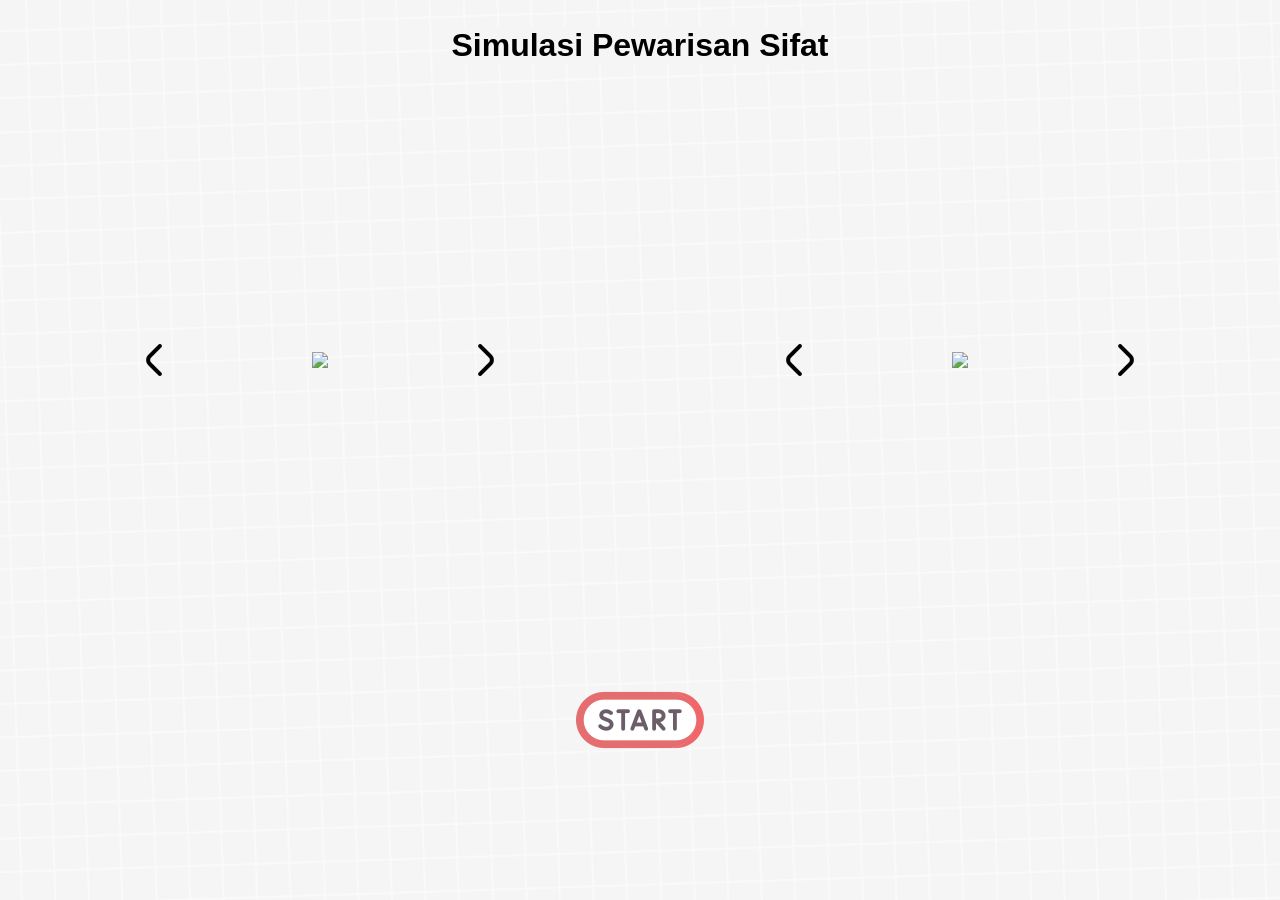
==== index.html @ ecbce13b "Add files via upload" ====
<!DOCTYPE html>
<html lang="en">
  <head>
    <meta charset="UTF-8" />
    <meta name="viewport" content="width=device-width, initial-scale=1.0" />
    <title>MahedaLabs - Hukum Mendel</title>
    <link rel="icon" href="images/icon.png" type="image/x-icon" />
  </head>
  <style>
    * {
      margin: 0;
      padding: 0;
      box-sizing: border-box;
      outline: none;
      border: none;
      text-decoration: none;
    }

    body {
      font-family: "Fredoka", sans-serif;
      background-color: whitesmoke;
      /* #212a3e; */
      color: black;
      background-repeat: no-repeat;
      background-attachment: fixed;
      background-size: cover;
    }

    bg {
      position: fixed;
      top: 50%;
      left: 50%;
      z-index: -2;
      transform: translate(-50%, -50%);
    }
    button {
      border: none;
      cursor: pointer;
      appearance: none;
      background-color: inherit;
      transition: transform 0.7s ease-in-out;
    }

    .Title {
      background-color: whitesmoke;
      position: fixed;
      top: 5%;
      left: 50%;
      z-index: -2;
      transform: translate(-50%, -50%);
      text-align: center;
    }

    #sifat1 {
      max-width: 20%;
      position: fixed;
      top: 40%;
      left: 25%;
      z-index: -2;
      transform: translate(-50%, -50%);
    }
    #sifat2 {
      max-width: 20%;
      position: fixed;
      top: 40%;
      left: 75%;
      z-index: -2;
      transform: translate(-50%, -50%);
    }

    .next1 {
      position: fixed;
      top: 40%;
      left: 38%;
      z-index: -2;
      transform: translate(-50%, -50%);
    }
    .back1 {
      position: fixed;
      top: 40%;
      left: 12%;
      z-index: -2;
      transform: translate(-50%, -50%) rotate(180deg);
    }
    .next2 {
      position: fixed;
      top: 40%;
      left: 88%;
      z-index: -2;
      transform: translate(-50%, -50%);
    }
    .back2 {
      position: fixed;
      top: 40%;
      left: 62%;
      z-index: -2;
      transform: translate(-50%, -50%) rotate(180deg);
    }
    .start {
      position: fixed;
      max-width: 20%;
      top: 80%;
      left: 50%;
      z-index: -2;
      transform: translate(-50%, -50%);
    }

    /* popup */
    .container {
      margin-left: 5%;
      margin-right: 5%;
      margin-top: 3%;
      margin-bottom: 3%;
      border: 5px solid white;
      border-top-left-radius: 4px;
      border-top-right-radius: 4px;
      background-color: whitesmoke;
    }

    /* Container for columns and the top "toolbar" */
    .row {
      padding: 10px;
      background: white;
      border-top-left-radius: 4px;
      border-top-right-radius: 4px;
    }

    /* Create three unequal columns that floats next to each other */
    .column {
      float: left;
    }

    .left {
      width: 15%;
    }

    .right {
      width: 10%;
    }

    .middle {
      width: 75%;
    }

    /* Clear floats after the columns */
    .row:after {
      content: "";
      display: table;
      clear: both;
    }

    /* Three dots */
    .dot {
      margin-top: 4px;
      height: 20px;
      width: 20px;
      background-color: white;
      border-radius: 50%;
      display: inline-block;
    }

    .close {
      margin-right: 20px;
      max-width: 30px;
      display: inline-block;
    }

    /* Style the input field */
    .judul {
      width: 100%;
      border-radius: 3px;
      border: none;
      background-color: #666;
      margin-top: 0px;
      height: 30px;
      color: white;
      padding: 5px;
      text-align: center;
    }

    /* Page content */
    .content {
      padding: 10px;
    }
  </style>
  <body style="background-image: url('images/bsquare.png')" ;>
    <div class="Title" style="font-size: xx-large; font-weight: bold">
      <p>Simulasi Pewarisan Sifat</p>
    </div>
    <img id="sifat1" src="images/iStart.png" />
    <button>
      <img class="back1" id="idBack1" src="images/right.png" />
    </button>
    <button>
      <img class="next1" id="idNext1" src="images/right.png" />
    </button>
    <img id="sifat2" src="images/iStart.png" />
    <button>
      <img class="back2" id="idBack2" src="images/right.png" />
    </button>
    <button>
      <img class="next2" id="idNext2" src="images/right.png" />
    </button>
    <button>
      <img class="start" id="idstart" src="images/btStart.png" />
    </button>

    <!-- popup -->

    <div class="container">
      <div class="row">
        <div class="column left">
          <span class="dot" style="background: #ed594a"></span>
          <span class="dot" style="background: #fdd800"></span>
          <span class="dot" style="background: #5ac05a"></span>
        </div>
        <div class="column middle">
          <p class="judul" style="font-size: large">Hasil Persilangan</p>
        </div>
        <div class="column right">
          <div style="float: right">
            <button>
              <img class="close" id="idclose" src="images/btClose.png" />
            </button>
          </div>
        </div>
      </div>

      <div class="content" style="height: 75vh">
        <div class="row">
          <div style="display: flex">
            <div style="flex: 25%; padding: 10px; text-align: right">
              <br />
              <br />
              <p style="font-size: large; font-weight: bolder">Parental :</p>
              <p></p>
              <p></p>
              <p style="font-size: large; font-weight: bold">Gamet :</p>
            </div>

            <div style="flex: 35%; padding: 10px; text-align: right">
              <br />
              <br />
              <p id="infoP1" style="font-size: large"></p>
              <p id="infoKrom1" style="font-weight: bolder"></p>
              <p id="infoGam1a" style="font-size: large; font-weight: bold"></p>
              <p id="infoGam1b" style="font-size: large; font-weight: bold"></p>
            </div>
            <div style="flex: 5%; padding: 10px; text-align: center">
              <br />
              <br />
              <p style="font-size: large">&gt;&lt;</p>
              <p style="font-weight: bolder">&gt;&lt;</p>
            </div>
            <div style="flex: 35%; padding: 10px; text-align: left">
              <br />
              <br />
              <p id="infoP2" style="font-size: large"></p>
              <p id="infoKrom2" style="font-weight: bolder"></p>
              <p id="infoGam2a" style="font-size: large; font-weight: bold"></p>
              <p id="infoGam2b" style="font-size: large; font-weight: bold"></p>
            </div>
          </div>

          <div style="display: flex">
            <div style="flex: 25%; padding: 10px; text-align: right">
              <p style="font-size: large; font-weight: bolder">Genotipe :</p>
              <p style="font-size: large; font-weight: bolder">Fenotipe :</p>
              <p></p>
              <br />
              <br />
            </div>
            <div style="flex: 75%; padding: 10px; text-align: center">
              <p id="infoGen" style="font-size: large"></p>
              <p id="infoFen" style="font-weight: bolder"></p>
              <p></p>
              <br />
              <br />
            </div>
          </div>
        </div>
      </div>
    </div>

    <script>
      const btB1 = document.querySelector(".back1");
      const btN1 = document.querySelector(".next1");
      const btB2 = document.querySelector(".back2");
      const btN2 = document.querySelector(".next2");

      const btSilang = document.querySelector(".start");
      const btClose = document.querySelector(".close");

      const popuphasil = document.querySelector(".container");
      popuphasil.hidden = true;

      // text info
      var P1 = document.getElementById("infoP1");
      var P2 = document.getElementById("infoP2");
      var krom1 = document.getElementById("infoKrom1");
      var krom2 = document.getElementById("infoKrom2");
      var gmt1a = document.getElementById("infoGam1a");
      var gmt2a = document.getElementById("infoGam2a");
      var gmt1b = document.getElementById("infoGam1b");
      var gmt2b = document.getElementById("infoGam2b");
      var Gntp = document.getElementById("infoGen");
      var Fntp = document.getElementById("infoFen");

      var iS1 = document.getElementById("sifat1");
      var iS2 = document.getElementById("sifat2");
      var sampel1 = 0;
      var sampel2 = 0;
      var ba = 7;
      var bb = 0;
      const iSampel = [
        "images/1_Semangka_B.png",
        "images/1_Semangka_Bb.png",
        "images/1_Semangka_b_.png",
        "images/1_Semangka_S.png",
        "images/1_Semangka_Ss.png",
        "images/1_Semangka_s_.png",
        "images/2_Semangka_BM.png",
        "images/2_Semangka_BMm.png",
      ];

      const tSampel = [
        "Semangka Berbuah Bulat",
        "Semangka Berbuah Bulat",
        "Semangka Berbuah Lonjong",
        "Semangka Berbiji Sedikit",
        "Semangka Berbiji Sedikit",
        "Semangka Berbiji Banyak",
        "Semangka Manis Berbuah Bulat",
        "Semangka Manis Berbuah Bulat",
      ];

      const Krom = ["BB", "Bb", "bb", "SS", "Ss", "ss", "BBMN", "BMBm"];
      const Gamet = ["B", "Bb", "b", "S", "Ss", "s", "BM", "BMBm"];
      const hasil = [];
      const hasilftp = [];
      var hasil1 = "kosong";
      var hasil2 = 0;

      function fChoose(b, s) {
        if (s == 1) {
          if (b == 1) {
            sampel1 = sampel1 + 1;
            if (sampel1 >= ba) {
              sampel1 = bb + 1;
            }
          }
          if (b == 0) {
            sampel1 = sampel1 - 1;
            if (sampel1 <= bb) {
              sampel1 = ba - 1;
            }
          }
          iS1.src = iSampel[sampel1 - 1];
        }

        if (s == 2) {
          if (b == 1) {
            sampel2 = sampel2 + 1;
            if (sampel2 >= ba) {
              sampel2 = bb + 1;
            }
          }
          if (b == 0) {
            sampel2 = sampel2 - 1;
            if (sampel2 <= bb) {
              sampel2 = ba - 1;
            }
          }
          iS2.src = iSampel[sampel2 - 1];
        }
      }

      function silang(a, b) {
        gamet1 = Array.from(a);
        gamet2 = Array.from(b);

        hasil.length = 0;
        hasilftp.length = 0;
        var n = gamet1.length;
        var m = gamet2.length;
        for (let i = 0; i < n; i++) {
          for (let j = 0; j < m; j++) {
            if (gamet1[i] <= gamet2[j]) {
              hasil1 = gamet1[i] + gamet2[j];
            } else {
              hasil1 = gamet2[j] + gamet1[i];
            }
            // if (hasil1 == hasil[hasil.length - 1]) {
            // } else {
            hasil.push(hasil1);
            hasil2 = Krom.findIndex((x) => x == hasil1);
            hasilftp.push(tSampel[hasil2]);
            // }
          }
        }

        P1.textContent = tSampel[sampel1 - 1];
        P2.textContent = tSampel[sampel2 - 1];
        krom1.textContent = Gamet[sampel1 - 1];
        krom2.textContent = Gamet[sampel2 - 1];
        gmt1a.textContent = gamet1[0];
        gmt1b.textContent = gamet1[1];
        gmt2a.textContent = gamet2[0];
        gmt2b.textContent = gamet2[1];
        Gntp.textContent = Array.from(hasil);
        Fntp.textContent = Array.from(hasilftp);
      }

      btN1.addEventListener("click", function () {
        fChoose(1, 1);
      });
      btB1.addEventListener("click", function () {
        fChoose(0, 1);
      });
      btN2.addEventListener("click", function () {
        fChoose(1, 2);
      });
      btB2.addEventListener("click", function () {
        fChoose(0, 2);
      });

      btSilang.addEventListener("click", function () {
        if (Math.abs(sampel1 - sampel2) >= 3) {
          alert("Proses Persilangan Gagal, Sampel Sifat Tidak Berhubungan.");
          sampel1 = 0;
          sampel2 = 0;
          iS1.src = "images/_start.png";
          iS2.src = "images/_start.png";
        } else {
          silang(Gamet[sampel1 - 1], Gamet[sampel2 - 1]);
          popuphasil.hidden = false;
        }
      });

      btClose.addEventListener("click", function () {
        popuphasil.hidden = true;
        sampel1 = 0;
        sampel2 = 0;
        iS1.src = "images/_start.png";
        iS2.src = "images/_start.png";
      });
    </script>
  </body>
</html>
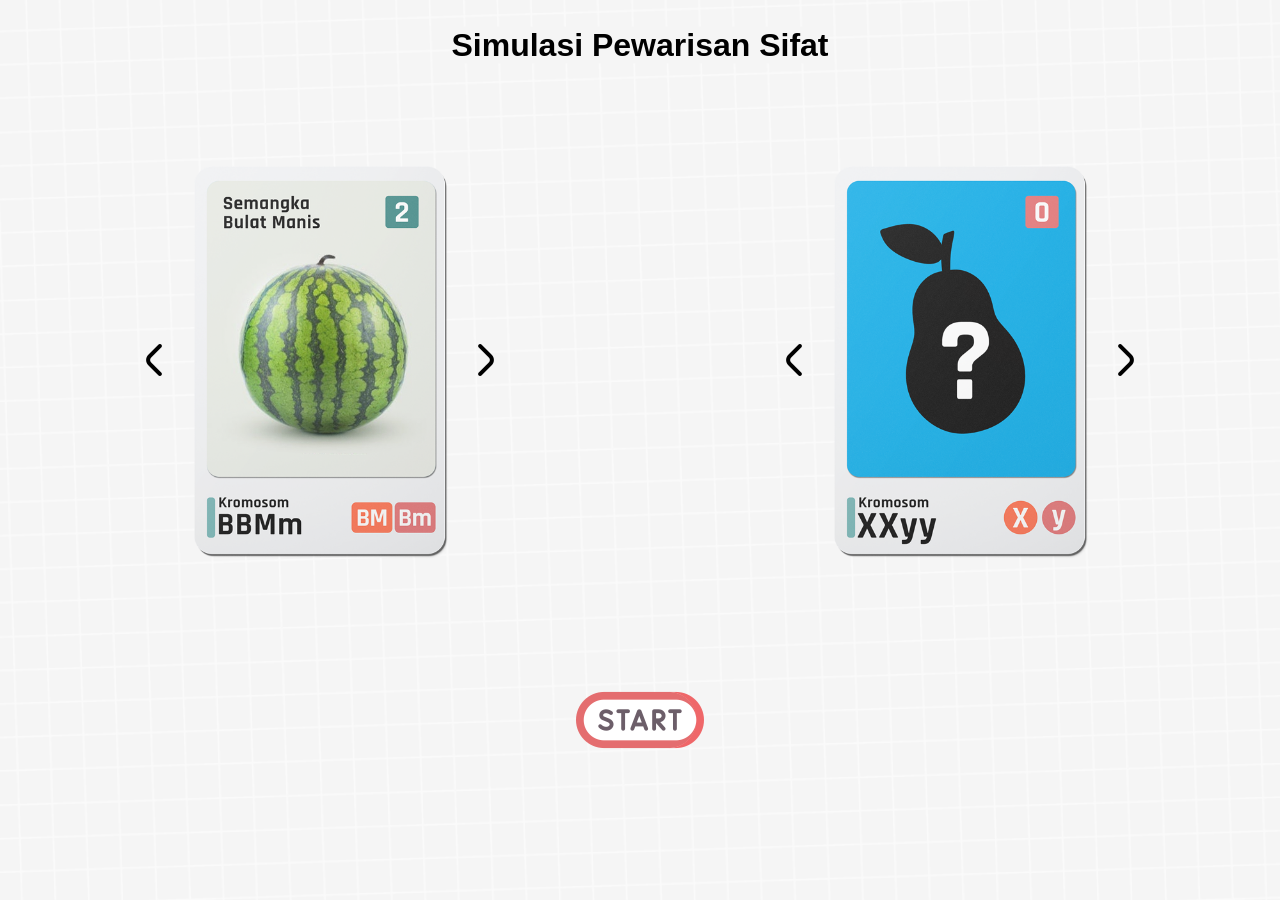
==== commit 8d6d27d9: "Update index.html" ====
--- a/index.html
+++ b/index.html
@@ -187,7 +187,7 @@
     <div class="Title" style="font-size: xx-large; font-weight: bold">
       <p>Simulasi Pewarisan Sifat</p>
     </div>
-    <img id="sifat1" src="images/iStart.png" />
+    <img id="sifat1" src="images/2_Semangka_BMm.png" />
     <button>
       <img class="back1" id="idBack1" src="images/right.png" />
     </button>
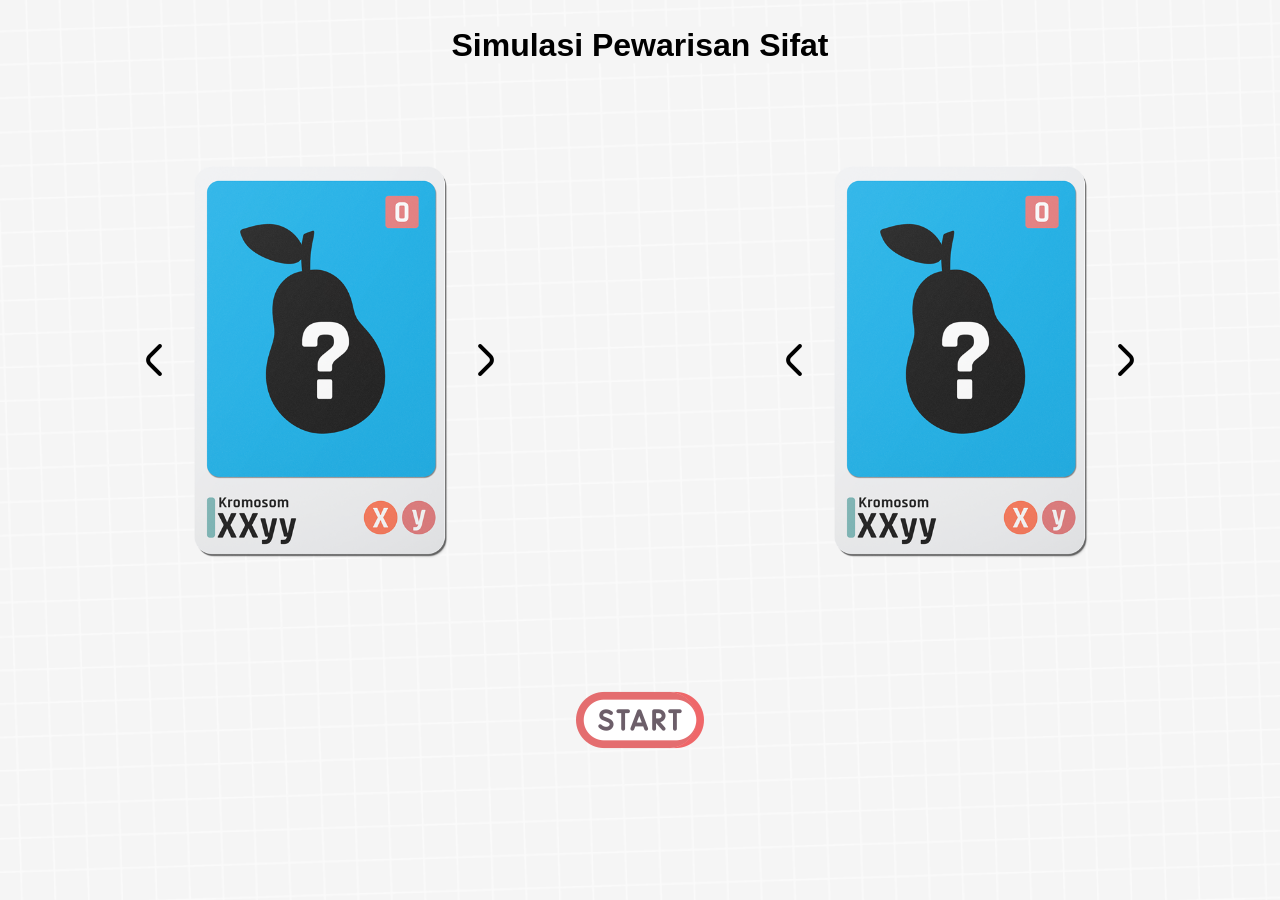
==== commit 0332b0e2: "Update index.html" ====
--- a/index.html
+++ b/index.html
@@ -187,7 +187,7 @@
     <div class="Title" style="font-size: xx-large; font-weight: bold">
       <p>Simulasi Pewarisan Sifat</p>
     </div>
-    <img id="sifat1" src="images/2_Semangka_BMm.png" />
+    <img id="sifat1" src="images/iStart.png" />
     <button>
       <img class="back1" id="idBack1" src="images/right.png" />
     </button>
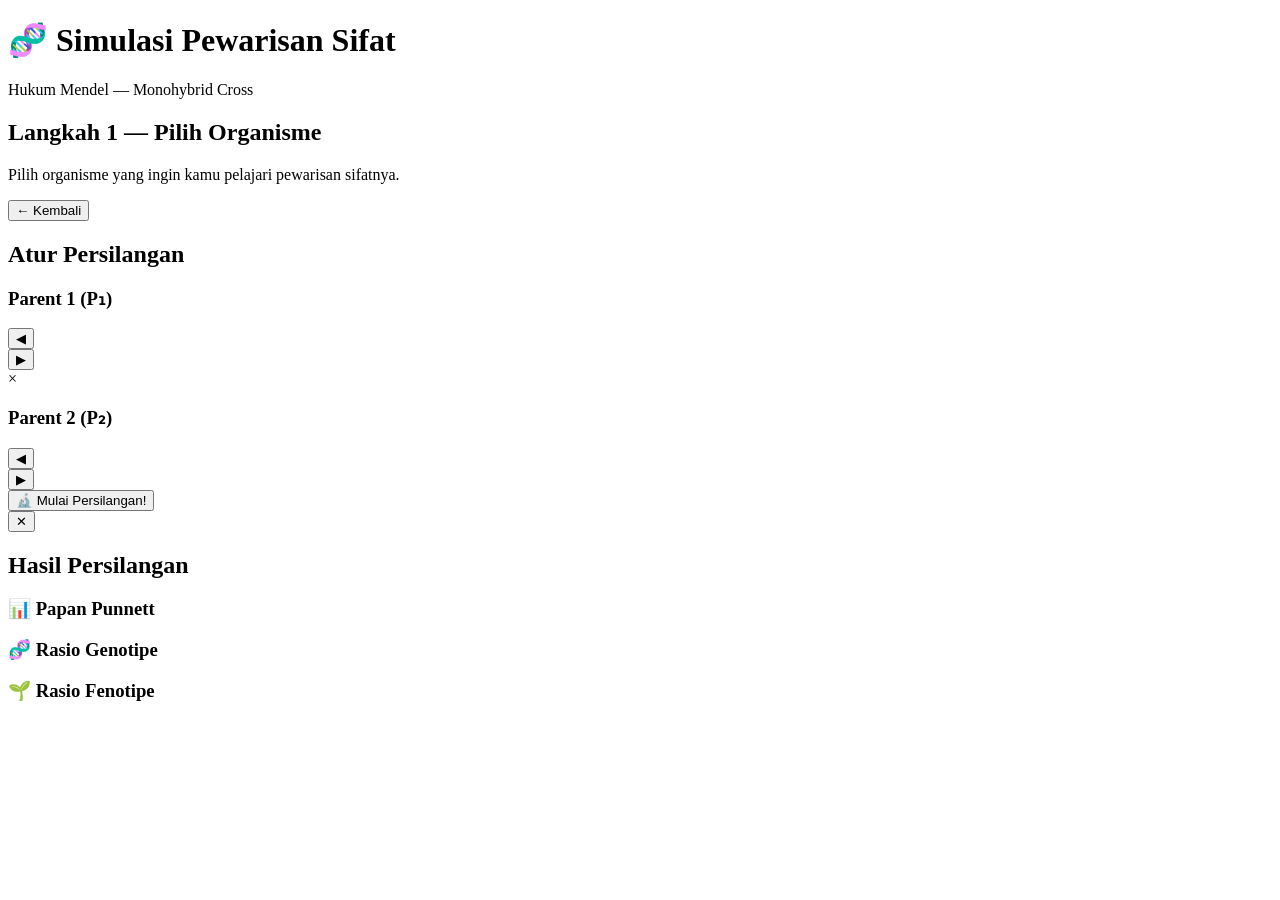
==== commit dae2be73: "Add initial HTML structure for the simulation" ====
--- a/index.html
+++ b/index.html
@@ -1,449 +1,95 @@
-<!DOCTYPE html>
-<html lang="en">
-  <head>
-    <meta charset="UTF-8" />
-    <meta name="viewport" content="width=device-width, initial-scale=1.0" />
-    <title>MahedaLabs - Hukum Mendel</title>
-    <link rel="icon" href="images/icon.png" type="image/x-icon" />
-  </head>
-  <style>
-    * {
-      margin: 0;
-      padding: 0;
-      box-sizing: border-box;
-      outline: none;
-      border: none;
-      text-decoration: none;
-    }
-
-    body {
-      font-family: "Fredoka", sans-serif;
-      background-color: whitesmoke;
-      /* #212a3e; */
-      color: black;
-      background-repeat: no-repeat;
-      background-attachment: fixed;
-      background-size: cover;
-    }
-
-    bg {
-      position: fixed;
-      top: 50%;
-      left: 50%;
-      z-index: -2;
-      transform: translate(-50%, -50%);
-    }
-    button {
-      border: none;
-      cursor: pointer;
-      appearance: none;
-      background-color: inherit;
-      transition: transform 0.7s ease-in-out;
-    }
-
-    .Title {
-      background-color: whitesmoke;
-      position: fixed;
-      top: 5%;
-      left: 50%;
-      z-index: -2;
-      transform: translate(-50%, -50%);
-      text-align: center;
-    }
-
-    #sifat1 {
-      max-width: 20%;
-      position: fixed;
-      top: 40%;
-      left: 25%;
-      z-index: -2;
-      transform: translate(-50%, -50%);
-    }
-    #sifat2 {
-      max-width: 20%;
-      position: fixed;
-      top: 40%;
-      left: 75%;
-      z-index: -2;
-      transform: translate(-50%, -50%);
-    }
-
-    .next1 {
-      position: fixed;
-      top: 40%;
-      left: 38%;
-      z-index: -2;
-      transform: translate(-50%, -50%);
-    }
-    .back1 {
-      position: fixed;
-      top: 40%;
-      left: 12%;
-      z-index: -2;
-      transform: translate(-50%, -50%) rotate(180deg);
-    }
-    .next2 {
-      position: fixed;
-      top: 40%;
-      left: 88%;
-      z-index: -2;
-      transform: translate(-50%, -50%);
-    }
-    .back2 {
-      position: fixed;
-      top: 40%;
-      left: 62%;
-      z-index: -2;
-      transform: translate(-50%, -50%) rotate(180deg);
-    }
-    .start {
-      position: fixed;
-      max-width: 20%;
-      top: 80%;
-      left: 50%;
-      z-index: -2;
-      transform: translate(-50%, -50%);
-    }
-
-    /* popup */
-    .container {
-      margin-left: 5%;
-      margin-right: 5%;
-      margin-top: 3%;
-      margin-bottom: 3%;
-      border: 5px solid white;
-      border-top-left-radius: 4px;
-      border-top-right-radius: 4px;
-      background-color: whitesmoke;
-    }
-
-    /* Container for columns and the top "toolbar" */
-    .row {
-      padding: 10px;
-      background: white;
-      border-top-left-radius: 4px;
-      border-top-right-radius: 4px;
-    }
-
-    /* Create three unequal columns that floats next to each other */
-    .column {
-      float: left;
-    }
-
-    .left {
-      width: 15%;
-    }
-
-    .right {
-      width: 10%;
-    }
-
-    .middle {
-      width: 75%;
-    }
-
-    /* Clear floats after the columns */
-    .row:after {
-      content: "";
-      display: table;
-      clear: both;
-    }
-
-    /* Three dots */
-    .dot {
-      margin-top: 4px;
-      height: 20px;
-      width: 20px;
-      background-color: white;
-      border-radius: 50%;
-      display: inline-block;
-    }
-
-    .close {
-      margin-right: 20px;
-      max-width: 30px;
-      display: inline-block;
-    }
-
-    /* Style the input field */
-    .judul {
-      width: 100%;
-      border-radius: 3px;
-      border: none;
-      background-color: #666;
-      margin-top: 0px;
-      height: 30px;
-      color: white;
-      padding: 5px;
-      text-align: center;
-    }
-
-    /* Page content */
-    .content {
-      padding: 10px;
-    }
-  </style>
-  <body style="background-image: url('images/bsquare.png')" ;>
-    <div class="Title" style="font-size: xx-large; font-weight: bold">
-      <p>Simulasi Pewarisan Sifat</p>
-    </div>
-    <img id="sifat1" src="images/iStart.png" />
-    <button>
-      <img class="back1" id="idBack1" src="images/right.png" />
-    </button>
-    <button>
-      <img class="next1" id="idNext1" src="images/right.png" />
-    </button>
-    <img id="sifat2" src="images/iStart.png" />
-    <button>
-      <img class="back2" id="idBack2" src="images/right.png" />
-    </button>
-    <button>
-      <img class="next2" id="idNext2" src="images/right.png" />
-    </button>
-    <button>
-      <img class="start" id="idstart" src="images/btStart.png" />
-    </button>
-
-    <!-- popup -->
-
-    <div class="container">
-      <div class="row">
-        <div class="column left">
-          <span class="dot" style="background: #ed594a"></span>
-          <span class="dot" style="background: #fdd800"></span>
-          <span class="dot" style="background: #5ac05a"></span>
-        </div>
-        <div class="column middle">
-          <p class="judul" style="font-size: large">Hasil Persilangan</p>
-        </div>
-        <div class="column right">
-          <div style="float: right">
-            <button>
-              <img class="close" id="idclose" src="images/btClose.png" />
-            </button>
-          </div>
-        </div>
-      </div>
-
-      <div class="content" style="height: 75vh">
-        <div class="row">
-          <div style="display: flex">
-            <div style="flex: 25%; padding: 10px; text-align: right">
-              <br />
-              <br />
-              <p style="font-size: large; font-weight: bolder">Parental :</p>
-              <p></p>
-              <p></p>
-              <p style="font-size: large; font-weight: bold">Gamet :</p>
-            </div>
-
-            <div style="flex: 35%; padding: 10px; text-align: right">
-              <br />
-              <br />
-              <p id="infoP1" style="font-size: large"></p>
-              <p id="infoKrom1" style="font-weight: bolder"></p>
-              <p id="infoGam1a" style="font-size: large; font-weight: bold"></p>
-              <p id="infoGam1b" style="font-size: large; font-weight: bold"></p>
-            </div>
-            <div style="flex: 5%; padding: 10px; text-align: center">
-              <br />
-              <br />
-              <p style="font-size: large">&gt;&lt;</p>
-              <p style="font-weight: bolder">&gt;&lt;</p>
-            </div>
-            <div style="flex: 35%; padding: 10px; text-align: left">
-              <br />
-              <br />
-              <p id="infoP2" style="font-size: large"></p>
-              <p id="infoKrom2" style="font-weight: bolder"></p>
-              <p id="infoGam2a" style="font-size: large; font-weight: bold"></p>
-              <p id="infoGam2b" style="font-size: large; font-weight: bold"></p>
-            </div>
-          </div>
-
-          <div style="display: flex">
-            <div style="flex: 25%; padding: 10px; text-align: right">
-              <p style="font-size: large; font-weight: bolder">Genotipe :</p>
-              <p style="font-size: large; font-weight: bolder">Fenotipe :</p>
-              <p></p>
-              <br />
-              <br />
-            </div>
-            <div style="flex: 75%; padding: 10px; text-align: center">
-              <p id="infoGen" style="font-size: large"></p>
-              <p id="infoFen" style="font-weight: bolder"></p>
-              <p></p>
-              <br />
-              <br />
-            </div>
-          </div>
-        </div>
-      </div>
-    </div>
-
-    <script>
-      const btB1 = document.querySelector(".back1");
-      const btN1 = document.querySelector(".next1");
-      const btB2 = document.querySelector(".back2");
-      const btN2 = document.querySelector(".next2");
-
-      const btSilang = document.querySelector(".start");
-      const btClose = document.querySelector(".close");
-
-      const popuphasil = document.querySelector(".container");
-      popuphasil.hidden = true;
-
-      // text info
-      var P1 = document.getElementById("infoP1");
-      var P2 = document.getElementById("infoP2");
-      var krom1 = document.getElementById("infoKrom1");
-      var krom2 = document.getElementById("infoKrom2");
-      var gmt1a = document.getElementById("infoGam1a");
-      var gmt2a = document.getElementById("infoGam2a");
-      var gmt1b = document.getElementById("infoGam1b");
-      var gmt2b = document.getElementById("infoGam2b");
-      var Gntp = document.getElementById("infoGen");
-      var Fntp = document.getElementById("infoFen");
-
-      var iS1 = document.getElementById("sifat1");
-      var iS2 = document.getElementById("sifat2");
-      var sampel1 = 0;
-      var sampel2 = 0;
-      var ba = 7;
-      var bb = 0;
-      const iSampel = [
-        "images/1_Semangka_B.png",
-        "images/1_Semangka_Bb.png",
-        "images/1_Semangka_b_.png",
-        "images/1_Semangka_S.png",
-        "images/1_Semangka_Ss.png",
-        "images/1_Semangka_s_.png",
-        "images/2_Semangka_BM.png",
-        "images/2_Semangka_BMm.png",
-      ];
-
-      const tSampel = [
-        "Semangka Berbuah Bulat",
-        "Semangka Berbuah Bulat",
-        "Semangka Berbuah Lonjong",
-        "Semangka Berbiji Sedikit",
-        "Semangka Berbiji Sedikit",
-        "Semangka Berbiji Banyak",
-        "Semangka Manis Berbuah Bulat",
-        "Semangka Manis Berbuah Bulat",
-      ];
-
-      const Krom = ["BB", "Bb", "bb", "SS", "Ss", "ss", "BBMN", "BMBm"];
-      const Gamet = ["B", "Bb", "b", "S", "Ss", "s", "BM", "BMBm"];
-      const hasil = [];
-      const hasilftp = [];
-      var hasil1 = "kosong";
-      var hasil2 = 0;
-
-      function fChoose(b, s) {
-        if (s == 1) {
-          if (b == 1) {
-            sampel1 = sampel1 + 1;
-            if (sampel1 >= ba) {
-              sampel1 = bb + 1;
-            }
-          }
-          if (b == 0) {
-            sampel1 = sampel1 - 1;
-            if (sampel1 <= bb) {
-              sampel1 = ba - 1;
-            }
-          }
-          iS1.src = iSampel[sampel1 - 1];
-        }
-
-        if (s == 2) {
-          if (b == 1) {
-            sampel2 = sampel2 + 1;
-            if (sampel2 >= ba) {
-              sampel2 = bb + 1;
-            }
-          }
-          if (b == 0) {
-            sampel2 = sampel2 - 1;
-            if (sampel2 <= bb) {
-              sampel2 = ba - 1;
-            }
-          }
-          iS2.src = iSampel[sampel2 - 1];
-        }
-      }
-
-      function silang(a, b) {
-        gamet1 = Array.from(a);
-        gamet2 = Array.from(b);
-
-        hasil.length = 0;
-        hasilftp.length = 0;
-        var n = gamet1.length;
-        var m = gamet2.length;
-        for (let i = 0; i < n; i++) {
-          for (let j = 0; j < m; j++) {
-            if (gamet1[i] <= gamet2[j]) {
-              hasil1 = gamet1[i] + gamet2[j];
-            } else {
-              hasil1 = gamet2[j] + gamet1[i];
-            }
-            // if (hasil1 == hasil[hasil.length - 1]) {
-            // } else {
-            hasil.push(hasil1);
-            hasil2 = Krom.findIndex((x) => x == hasil1);
-            hasilftp.push(tSampel[hasil2]);
-            // }
-          }
-        }
-
-        P1.textContent = tSampel[sampel1 - 1];
-        P2.textContent = tSampel[sampel2 - 1];
-        krom1.textContent = Gamet[sampel1 - 1];
-        krom2.textContent = Gamet[sampel2 - 1];
-        gmt1a.textContent = gamet1[0];
-        gmt1b.textContent = gamet1[1];
-        gmt2a.textContent = gamet2[0];
-        gmt2b.textContent = gamet2[1];
-        Gntp.textContent = Array.from(hasil);
-        Fntp.textContent = Array.from(hasilftp);
-      }
-
-      btN1.addEventListener("click", function () {
-        fChoose(1, 1);
-      });
-      btB1.addEventListener("click", function () {
-        fChoose(0, 1);
-      });
-      btN2.addEventListener("click", function () {
-        fChoose(1, 2);
-      });
-      btB2.addEventListener("click", function () {
-        fChoose(0, 2);
-      });
-
-      btSilang.addEventListener("click", function () {
-        if (Math.abs(sampel1 - sampel2) >= 3) {
-          alert("Proses Persilangan Gagal, Sampel Sifat Tidak Berhubungan.");
-          sampel1 = 0;
-          sampel2 = 0;
-          iS1.src = "images/_start.png";
-          iS2.src = "images/_start.png";
-        } else {
-          silang(Gamet[sampel1 - 1], Gamet[sampel2 - 1]);
-          popuphasil.hidden = false;
-        }
-      });
-
-      btClose.addEventListener("click", function () {
-        popuphasil.hidden = true;
-        sampel1 = 0;
-        sampel2 = 0;
-        iS1.src = "images/_start.png";
-        iS2.src = "images/_start.png";
-      });
-    </script>
-  </body>
-</html>
+<!DOCTYPE html>
+<html lang="id">
+<head>
+  <meta charset="UTF-8">
+  <meta name="viewport" content="width=device-width, initial-scale=1.0">
+  <title>MahedaLabs - Hukum Mendel</title>
+  <link rel="stylesheet" href="style.css">
+</head>
+<body>
+
+  <!-- ========== HEADER ========== -->
+  <header class="header">
+    <div class="header-content">
+      <h1>🧬 Simulasi Pewarisan Sifat</h1>
+      <p>Hukum Mendel — Monohybrid Cross</p>
+    </div>
+  </header>
+
+  <!-- ========== MAIN CONTENT ========== -->
+  <main class="container">
+
+    <!-- Step 1: Pilih Organisme -->
+    <section id="step-organism" class="step active">
+      <h2 class="section-title">Langkah 1 — Pilih Organisme</h2>
+      <p class="section-desc">Pilih organisme yang ingin kamu pelajari pewarisan sifatnya.</p>
+      <div class="organism-grid" id="organism-grid"></div>
+    </section>
+
+    <!-- Step 2: Pilih Sifat & Atur Parental -->
+    <section id="step-cross" class="step">
+      <div class="step-header">
+        <button class="btn-back" id="btn-back">← Kembali</button>
+        <h2 class="section-title" id="cross-title">Atur Persilangan</h2>
+      </div>
+
+      <div class="trait-tabs" id="trait-tabs"></div>
+
+      <div class="parents-wrapper">
+        <!-- Parent 1 -->
+        <div class="parent-card">
+          <h3 class="parent-label">Parent 1 (P₁)</h3>
+          <div class="genotype-nav">
+            <button class="nav-btn" data-parent="1" data-dir="-1" aria-label="Genotipe sebelumnya">◀</button>
+            <div class="genotype-display" id="display-1"></div>
+            <button class="nav-btn" data-parent="1" data-dir="1" aria-label="Genotipe berikutnya">▶</button>
+          </div>
+        </div>
+
+        <div class="cross-symbol" aria-hidden="true">×</div>
+
+        <!-- Parent 2 -->
+        <div class="parent-card">
+          <h3 class="parent-label">Parent 2 (P₂)</h3>
+          <div class="genotype-nav">
+            <button class="nav-btn" data-parent="2" data-dir="-1" aria-label="Genotipe sebelumnya">◀</button>
+            <div class="genotype-display" id="display-2"></div>
+            <button class="nav-btn" data-parent="2" data-dir="1" aria-label="Genotipe berikutnya">▶</button>
+          </div>
+        </div>
+      </div>
+
+      <div class="cross-summary" id="cross-summary"></div>
+      <button class="btn-cross" id="btn-cross">🔬 Mulai Persilangan!</button>
+    </section>
+  </main>
+
+  <!-- ========== MODAL HASIL ========== -->
+  <div class="modal-overlay" id="modal-overlay">
+    <div class="modal" id="modal">
+      <button class="modal-close" id="btn-close" aria-label="Tutup">✕</button>
+      <h2 class="modal-title">Hasil Persilangan</h2>
+
+      <div class="result-section" id="result-parental"></div>
+
+      <div class="result-section">
+        <h3>📊 Papan Punnett</h3>
+        <div class="punnett-wrapper" id="result-punnett"></div>
+      </div>
+
+      <div class="ratio-grid">
+        <div class="result-section">
+          <h3>🧬 Rasio Genotipe</h3>
+          <div id="result-genotype-ratio"></div>
+        </div>
+        <div class="result-section">
+          <h3>🌱 Rasio Fenotipe</h3>
+          <div id="result-phenotype-ratio"></div>
+        </div>
+      </div>
+    </div>
+  </div>
+
+  <script src="app.js"></script>
+</body>
+</html>
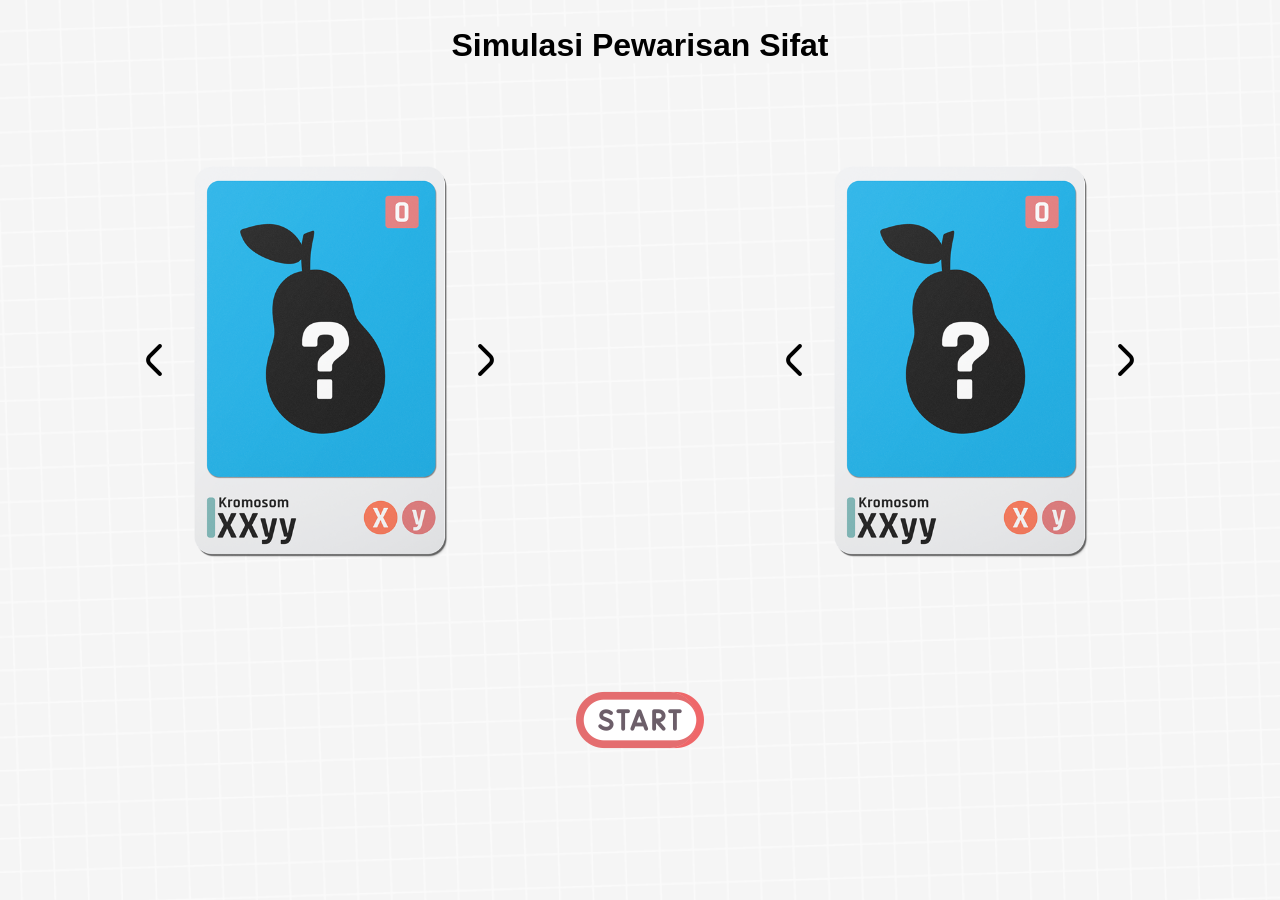
==== commit 7eebf3e7: "Rename index1.html to index.html" ====
--- a/index.html
+++ b/index.html
@@ -1,95 +1,559 @@
-<!DOCTYPE html>
-<html lang="id">
-<head>
-  <meta charset="UTF-8">
-  <meta name="viewport" content="width=device-width, initial-scale=1.0">
-  <title>MahedaLabs - Hukum Mendel</title>
-  <link rel="stylesheet" href="style.css">
-</head>
-<body>
-
-  <!-- ========== HEADER ========== -->
-  <header class="header">
-    <div class="header-content">
-      <h1>🧬 Simulasi Pewarisan Sifat</h1>
-      <p>Hukum Mendel — Monohybrid Cross</p>
-    </div>
-  </header>
-
-  <!-- ========== MAIN CONTENT ========== -->
-  <main class="container">
-
-    <!-- Step 1: Pilih Organisme -->
-    <section id="step-organism" class="step active">
-      <h2 class="section-title">Langkah 1 — Pilih Organisme</h2>
-      <p class="section-desc">Pilih organisme yang ingin kamu pelajari pewarisan sifatnya.</p>
-      <div class="organism-grid" id="organism-grid"></div>
-    </section>
-
-    <!-- Step 2: Pilih Sifat & Atur Parental -->
-    <section id="step-cross" class="step">
-      <div class="step-header">
-        <button class="btn-back" id="btn-back">← Kembali</button>
-        <h2 class="section-title" id="cross-title">Atur Persilangan</h2>
-      </div>
-
-      <div class="trait-tabs" id="trait-tabs"></div>
-
-      <div class="parents-wrapper">
-        <!-- Parent 1 -->
-        <div class="parent-card">
-          <h3 class="parent-label">Parent 1 (P₁)</h3>
-          <div class="genotype-nav">
-            <button class="nav-btn" data-parent="1" data-dir="-1" aria-label="Genotipe sebelumnya">◀</button>
-            <div class="genotype-display" id="display-1"></div>
-            <button class="nav-btn" data-parent="1" data-dir="1" aria-label="Genotipe berikutnya">▶</button>
-          </div>
-        </div>
-
-        <div class="cross-symbol" aria-hidden="true">×</div>
-
-        <!-- Parent 2 -->
-        <div class="parent-card">
-          <h3 class="parent-label">Parent 2 (P₂)</h3>
-          <div class="genotype-nav">
-            <button class="nav-btn" data-parent="2" data-dir="-1" aria-label="Genotipe sebelumnya">◀</button>
-            <div class="genotype-display" id="display-2"></div>
-            <button class="nav-btn" data-parent="2" data-dir="1" aria-label="Genotipe berikutnya">▶</button>
-          </div>
-        </div>
-      </div>
-
-      <div class="cross-summary" id="cross-summary"></div>
-      <button class="btn-cross" id="btn-cross">🔬 Mulai Persilangan!</button>
-    </section>
-  </main>
-
-  <!-- ========== MODAL HASIL ========== -->
-  <div class="modal-overlay" id="modal-overlay">
-    <div class="modal" id="modal">
-      <button class="modal-close" id="btn-close" aria-label="Tutup">✕</button>
-      <h2 class="modal-title">Hasil Persilangan</h2>
-
-      <div class="result-section" id="result-parental"></div>
-
-      <div class="result-section">
-        <h3>📊 Papan Punnett</h3>
-        <div class="punnett-wrapper" id="result-punnett"></div>
-      </div>
-
-      <div class="ratio-grid">
-        <div class="result-section">
-          <h3>🧬 Rasio Genotipe</h3>
-          <div id="result-genotype-ratio"></div>
-        </div>
-        <div class="result-section">
-          <h3>🌱 Rasio Fenotipe</h3>
-          <div id="result-phenotype-ratio"></div>
-        </div>
-      </div>
-    </div>
-  </div>
-
-  <script src="app.js"></script>
-</body>
-</html>
+<!DOCTYPE html>
+<html lang="en">
+  <head>
+    <meta charset="UTF-8" />
+    <meta name="viewport" content="width=device-width, initial-scale=1.0" />
+    <title>MahedaLabs - Hukum Mendel</title>
+    <link rel="icon" href="images/icon.png" type="image/x-icon" />
+  </head>
+  <style>
+    * {
+      margin: 0;
+      padding: 0;
+      box-sizing: border-box;
+      outline: none;
+      border: none;
+      text-decoration: none;
+    }
+
+    body {
+      font-family: "Fredoka", sans-serif;
+      background-color: whitesmoke;
+      /* #212a3e; */
+      color: black;
+      background-repeat: no-repeat;
+      background-attachment: fixed;
+      background-size: cover;
+    }
+
+    bg {
+      position: fixed;
+      top: 50%;
+      left: 50%;
+      z-index: -2;
+      transform: translate(-50%, -50%);
+    }
+    button {
+      border: none;
+      cursor: pointer;
+      appearance: none;
+      background-color: inherit;
+      transition: transform 0.7s ease-in-out;
+    }
+
+    .Title {
+      background-color: whitesmoke;
+      position: fixed;
+      top: 5%;
+      left: 50%;
+      z-index: -2;
+      transform: translate(-50%, -50%);
+      text-align: center;
+    }
+
+    #sifat1 {
+      max-width: 20%;
+      position: fixed;
+      top: 40%;
+      left: 25%;
+      z-index: -2;
+      transform: translate(-50%, -50%);
+    }
+    #sifat2 {
+      max-width: 20%;
+      position: fixed;
+      top: 40%;
+      left: 75%;
+      z-index: -2;
+      transform: translate(-50%, -50%);
+    }
+
+    .sifat {
+      max-width: 25%;
+    }
+
+    .next1 {
+      position: fixed;
+      top: 40%;
+      left: 38%;
+      z-index: -2;
+      transform: translate(-50%, -50%);
+    }
+    .back1 {
+      position: fixed;
+      top: 40%;
+      left: 12%;
+      z-index: -2;
+      transform: translate(-50%, -50%) rotate(180deg);
+    }
+    .next2 {
+      position: fixed;
+      top: 40%;
+      left: 88%;
+      z-index: -2;
+      transform: translate(-50%, -50%);
+    }
+    .back2 {
+      position: fixed;
+      top: 40%;
+      left: 62%;
+      z-index: -2;
+      transform: translate(-50%, -50%) rotate(180deg);
+    }
+    .start {
+      position: fixed;
+      max-width: 20%;
+      top: 80%;
+      left: 50%;
+      z-index: -2;
+      transform: translate(-50%, -50%);
+    }
+
+    /* popup */
+    .container {
+      margin-left: 5%;
+      margin-right: 5%;
+      margin-top: 0%;
+      margin-bottom: 3%;
+      border: 5px solid white;
+      border-top-left-radius: 4px;
+      border-top-right-radius: 4px;
+      background-color: whitesmoke;
+      z-index: 10;
+    }
+
+    /* Container for columns and the top "toolbar" */
+    .row {
+      padding: 10px;
+      background: white;
+      border-top-left-radius: 4px;
+      border-top-right-radius: 4px;
+    }
+
+    /* Create three unequal columns that floats next to each other */
+    .column {
+      float: left;
+    }
+
+    .left {
+      width: 15%;
+    }
+
+    .right {
+      width: 10%;
+    }
+
+    .middle {
+      width: 75%;
+    }
+
+    /* Clear floats after the columns */
+    .row:after {
+      content: "";
+      display: table;
+      clear: both;
+    }
+
+    /* Three dots */
+    .dot {
+      margin-top: 4px;
+      height: 20px;
+      width: 20px;
+      background-color: white;
+      border-radius: 50%;
+      display: inline-block;
+    }
+
+    .close {
+      margin-right: 0px;
+      max-width: 30px;
+      display: inline-block;
+    }
+
+    /* Style the input field */
+    .judul {
+      width: 100%;
+      border-radius: 3px;
+      border: none;
+      background-color: #666;
+      margin-top: 0px;
+      height: 30px;
+      color: white;
+      padding: 5px;
+      text-align: center;
+    }
+
+    /* Page content */
+    .content {
+      padding: 10px;
+    }
+  </style>
+  <body style="background-image: url('images/bsquare.png')" ;>
+    <div class="Title" style="font-size: xx-large; font-weight: bold">
+      <p>Simulasi Pewarisan Sifat</p>
+    </div>
+    <img id="sifat1" src="images/iStart.png" />
+    <button>
+      <img class="back1" id="idBack1" src="images/right.png" />
+    </button>
+    <button>
+      <img class="next1" id="idNext1" src="images/right.png" />
+    </button>
+    <img id="sifat2" src="images/iStart.png" />
+    <button>
+      <img class="back2" id="idBack2" src="images/right.png" />
+    </button>
+    <button>
+      <img class="next2" id="idNext2" src="images/right.png" />
+    </button>
+    <button>
+      <img class="start" id="idstart" src="images/btStart.png" />
+    </button>
+
+    <!-- popup -->
+
+    <div class="container">
+      <!-- window popup title -->
+      <div class="row">
+        <div class="column left">
+          <span class="dot" style="background: #ed594a"></span>
+          <span class="dot" style="background: #fdd800"></span>
+          <span class="dot" style="background: #5ac05a"></span>
+        </div>
+        <div class="column middle">
+          <p class="judul" style="font-size: large">Hasil Persilangan</p>
+        </div>
+        <div class="column right">
+          <div style="float: right">
+            <button>
+              <img class="close" id="idinfo" src="images/btDetail.png" />
+            </button>
+            <button>
+              <img class="close" id="idclose" src="images/btClose.png" />
+            </button>
+          </div>
+        </div>
+      </div>
+
+      <!-- detail info  -->
+      <div class="content" style="height: 82vh">
+        <div id="detail-info" class="row">
+          <div style="display: flex">
+            <div style="flex: 25%; padding: 10px; text-align: right">
+              <br />
+              <br />
+              <p style="font-size: large; font-weight: bolder">Parental :</p>
+              <p></p>
+              <p></p>
+              <p style="font-size: large; font-weight: bold">Gamet :</p>
+            </div>
+
+            <div style="flex: 35%; padding: 10px; text-align: right">
+              <br />
+              <br />
+              <p id="infoP1" style="font-size: large"></p>
+              <p id="infoKrom1" style="font-weight: bolder"></p>
+              <p id="infoGam1a" style="font-size: large; font-weight: bold"></p>
+              <p id="infoGam1b" style="font-size: large; font-weight: bold"></p>
+            </div>
+            <div style="flex: 5%; padding: 10px; text-align: center">
+              <br />
+              <br />
+              <p style="font-size: large">&gt;&lt;</p>
+              <p style="font-weight: bolder">&gt;&lt;</p>
+            </div>
+            <div style="flex: 35%; padding: 10px; text-align: left">
+              <br />
+              <br />
+              <p id="infoP2" style="font-size: large"></p>
+              <p id="infoKrom2" style="font-weight: bolder"></p>
+              <p id="infoGam2a" style="font-size: large; font-weight: bold"></p>
+              <p id="infoGam2b" style="font-size: large; font-weight: bold"></p>
+            </div>
+          </div>
+
+          <div style="display: flex">
+            <div style="flex: 25%; padding: 10px; text-align: right">
+              <p style="font-size: large; font-weight: bolder">Genotipe :</p>
+              <p style="font-size: large; font-weight: bolder">Fenotipe :</p>
+              <p></p>
+              <br />
+              <br />
+            </div>
+            <div style="flex: 75%; padding: 10px; text-align: center">
+              <p id="infoGen" style="font-size: large"></p>
+              <p id="infoFen" style="font-weight: bolder"></p>
+              <p></p>
+              <br />
+              <br />
+            </div>
+          </div>
+        </div>
+
+        <div id="image-info" class="row">
+          <div style="display: flex">
+            <div style="flex: 40%; padding: 10px; text-align: right">
+              <img id="sifatP1" class="sifat" src="images/iStart.png" />
+            </div>
+            <div style="flex: 20%; padding: 10px; text-align: center">
+              <!-- <p style="font-size: larger; font-weight: bolder">Induk</p> -->
+              <br />
+              <br />
+              <img style="max-width: 50%" src="images/iSilang.png" />
+            </div>
+            <div style="flex: 40%; padding: 10px; text-align: left">
+              <img id="sifatP2" class="sifat" src="images/iStart.png" />
+            </div>
+          </div>
+          <div style="flex: 100%; text-align: center">
+            <br />
+            <p
+              style="
+                font-size: medium;
+                font-weight: bold;
+                font-style: italic;
+                color: #ed594a;
+              "
+            >
+              Kemungkinan Variasi Keturunan
+            </p>
+          </div>
+
+          <div style="display: flex; justify-content: space-between">
+            <div style="padding: 5%"></div>
+            <div id="canvasF"></div>
+            <!-- <img id="sifatF1" style="max-height: 250px" src="" />
+            <img id="sifatF2" style="max-height: 250px" src="" />
+            <img id="sifatF3" style="max-height: 250px" src="" />
+            <img id="sifatF4" style="max-height: 250px" src="" /> -->
+            <div style="padding: 5%"></div>
+          </div>
+        </div>
+      </div>
+    </div>
+
+    <script>
+const btB1 = document.querySelector(".back1");
+const btN1 = document.querySelector(".next1");
+const btB2 = document.querySelector(".back2");
+const btN2 = document.querySelector(".next2");
+
+const btSilang = document.querySelector(".start");
+const btClose = document.getElementById("idclose");
+const btInfo = document.getElementById("idinfo");
+
+const popuphasil = document.querySelector(".container");
+const detailhasil = document.getElementById("detail-info");
+const imghasil = document.getElementById("image-info");
+popuphasil.hidden = true;
+detailhasil.hidden = true;
+//imghasil.hidden = true;
+var infoFlag = 0;
+
+// text info
+var P1 = document.getElementById("infoP1");
+var P2 = document.getElementById("infoP2");
+var krom1 = document.getElementById("infoKrom1");
+var krom2 = document.getElementById("infoKrom2");
+var gmt1a = document.getElementById("infoGam1a");
+var gmt2a = document.getElementById("infoGam2a");
+var gmt1b = document.getElementById("infoGam1b");
+var gmt2b = document.getElementById("infoGam2b");
+var Gntp = document.getElementById("infoGen");
+var Fntp = document.getElementById("infoFen");
+
+var iS1 = document.getElementById("sifat1");
+var iS2 = document.getElementById("sifat2");
+var sampel1 = 0;
+var sampel2 = 0;
+var ba = 10;
+var bb = 0;
+const iSampel = [
+  "images/1_Semangka_B.png",
+  "images/1_Semangka_Bb.png",
+  "images/1_Semangka_b_.png",
+  "images/1_Semangka_S.png",
+  "images/1_Semangka_Ss.png",
+  "images/1_Semangka_s_.png",
+  "images/1_Antirrhinum_M.png",
+  "images/1_Antirrhinum_Mm.png",
+  "images/1_Antirrhinum_m_.png",
+];
+
+const tSampel = [
+  "Semangka Berbuah Bulat",
+  "Semangka Berbuah Bulat",
+  "Semangka Berbuah Lonjong",
+  "Semangka Berbiji Sedikit",
+  "Semangka Berbiji Sedikit",
+  "Semangka Berbiji Banyak",
+  "Antirrhinum Berbunga Merah",
+  "Antirrhinum Berbunga Pink",
+  "Antirrhinum Berbunga Putih",
+];
+
+const Krom = ["BB", "Bb", "bb", "SS", "Ss", "ss", "MM", "Mm", "mm"];
+const Gamet = ["B", "Bb", "b", "S", "Ss", "s", "M", "Mm", "m"];
+const hasil = [];
+const hasilftp = [];
+var hasil1 = "kosong";
+var hasil2 = 0;
+
+// image-hasil
+var iP1 = document.getElementById("sifatP1");
+var iP2 = document.getElementById("sifatP2");
+
+// var iF1 = document.getElementById("sifatF1");
+// var iF2 = document.getElementById("sifatF2");
+// var iF3 = document.getElementById("sifatF3");
+// var iF4 = document.getElementById("sifatF4");
+const nF = [];
+
+var cFntp = document.getElementById("canvasF");
+
+function fChoose(b, s) {
+  if (s == 1) {
+    if (b == 1) {
+      sampel1 = sampel1 + 1;
+      if (sampel1 >= ba) {
+        sampel1 = bb + 1;
+      }
+    }
+    if (b == 0) {
+      sampel1 = sampel1 - 1;
+      if (sampel1 <= bb) {
+        sampel1 = ba - 1;
+      }
+    }
+    iS1.src = iSampel[sampel1 - 1];
+  }
+
+  if (s == 2) {
+    if (b == 1) {
+      sampel2 = sampel2 + 1;
+      if (sampel2 >= ba) {
+        sampel2 = bb + 1;
+      }
+    }
+    if (b == 0) {
+      sampel2 = sampel2 - 1;
+      if (sampel2 <= bb) {
+        sampel2 = ba - 1;
+      }
+    }
+    iS2.src = iSampel[sampel2 - 1];
+  }
+}
+
+function silang(a, b) {
+  gamet1 = Array.from(a);
+  gamet2 = Array.from(b);
+
+  hasil.length = 0;
+  hasilftp.length = 0;
+  var n = gamet1.length;
+  var m = gamet2.length;
+  for (let i = 0; i < n; i++) {
+    for (let j = 0; j < m; j++) {
+      if (gamet1[i] <= gamet2[j]) {
+        hasil1 = gamet1[i] + gamet2[j];
+      } else {
+        hasil1 = gamet2[j] + gamet1[i];
+      }
+      // if (hasil1 == hasil[hasil.length - 1]) {
+      // } else {
+      hasil.push(hasil1);
+      hasil2 = Krom.findIndex((x) => x == hasil1);
+      hasilftp.push(tSampel[hasil2]);
+      nF.push(hasil2);
+
+      var x = document.createElement("img");
+      x.style.maxHeight = "250px";
+      x.style.padding = "10px";
+      x.id = "fenotip" + hasil2;
+      x.src = iSampel[hasil2];
+      cFntp.appendChild(x);
+      // }
+    }
+  }
+
+  iP1.src = iSampel[sampel1 - 1];
+  iP2.src = iSampel[sampel2 - 1];
+
+  P1.textContent = tSampel[sampel1 - 1];
+  P2.textContent = tSampel[sampel2 - 1];
+  krom1.textContent = Gamet[sampel1 - 1];
+  krom2.textContent = Gamet[sampel2 - 1];
+  gmt1a.textContent = gamet1[0];
+  gmt1b.textContent = gamet1[1];
+  gmt2a.textContent = gamet2[0];
+  gmt2b.textContent = gamet2[1];
+  Gntp.textContent = Array.from(hasil);
+  Fntp.textContent = Array.from(hasilftp);
+}
+
+btN1.addEventListener("click", function () {
+  fChoose(1, 1);
+});
+btB1.addEventListener("click", function () {
+  fChoose(0, 1);
+});
+btN2.addEventListener("click", function () {
+  fChoose(1, 2);
+});
+btB2.addEventListener("click", function () {
+  fChoose(0, 2);
+});
+
+btSilang.addEventListener("click", function () {
+  if (sampel1 == 0 || sampel2 == 0) {
+    alert(
+      "Proses Persilangan Gagal, Silahkan Memasukkan Data Sampel Terlebih Dahulu."
+    );
+  }
+  if (Math.abs(sampel1 - sampel2) >= 3) {
+    alert("Proses Persilangan Gagal, Sampel Sifat Tidak Berhubungan.");
+    sampel1 = 0;
+    sampel2 = 0;
+    iS1.src = "images/iStart.png";
+    iS2.src = "images/iStart.png";
+  } else {
+    silang(Gamet[sampel1 - 1], Gamet[sampel2 - 1]);
+    popuphasil.hidden = false;
+  }
+});
+
+btClose.addEventListener("click", function () {
+  popuphasil.hidden = true;
+  sampel1 = 0;
+  sampel2 = 0;
+  iS1.src = "images/iStart.png";
+  iS2.src = "images/iStart.png";
+
+  while (cFntp.firstChild) {
+    cFntp.removeChild(cFntp.firstChild);
+  }
+});
+
+btInfo.addEventListener("click", function () {
+  if (infoFlag == 0) {
+    detailhasil.hidden = false;
+    imghasil.hidden = true;
+    btInfo.src = "images/btImage.png";
+    infoFlag = 1;
+  } else {
+    detailhasil.hidden = true;
+    imghasil.hidden = false;
+    btInfo.src = "images/btDetail.png";
+    infoFlag = 0;
+  }
+});
+
+window.onload = function(){
+var x = iSampel.length;
+for (let i = 0; i < x; i++) {
+  iP1.src = iSampel[x];
+}
+};    </script>
+  </body>
+</html>
